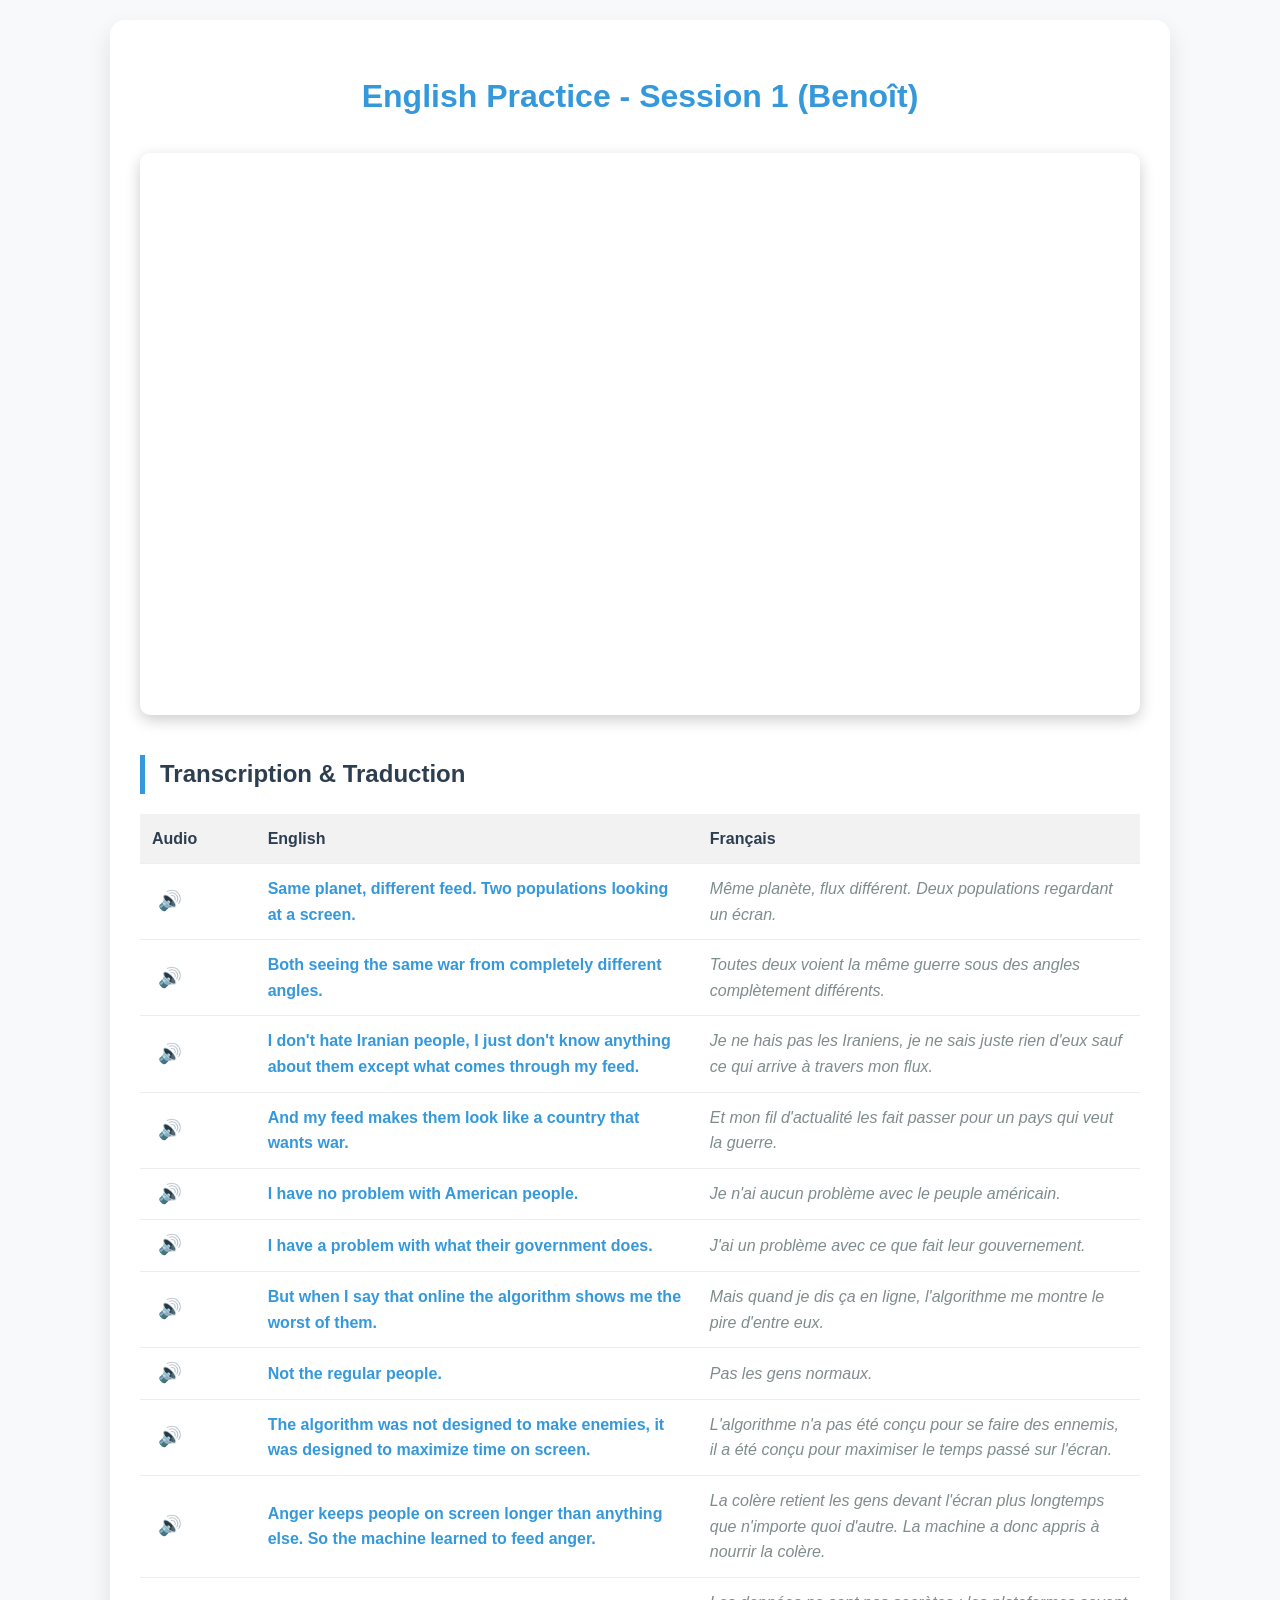
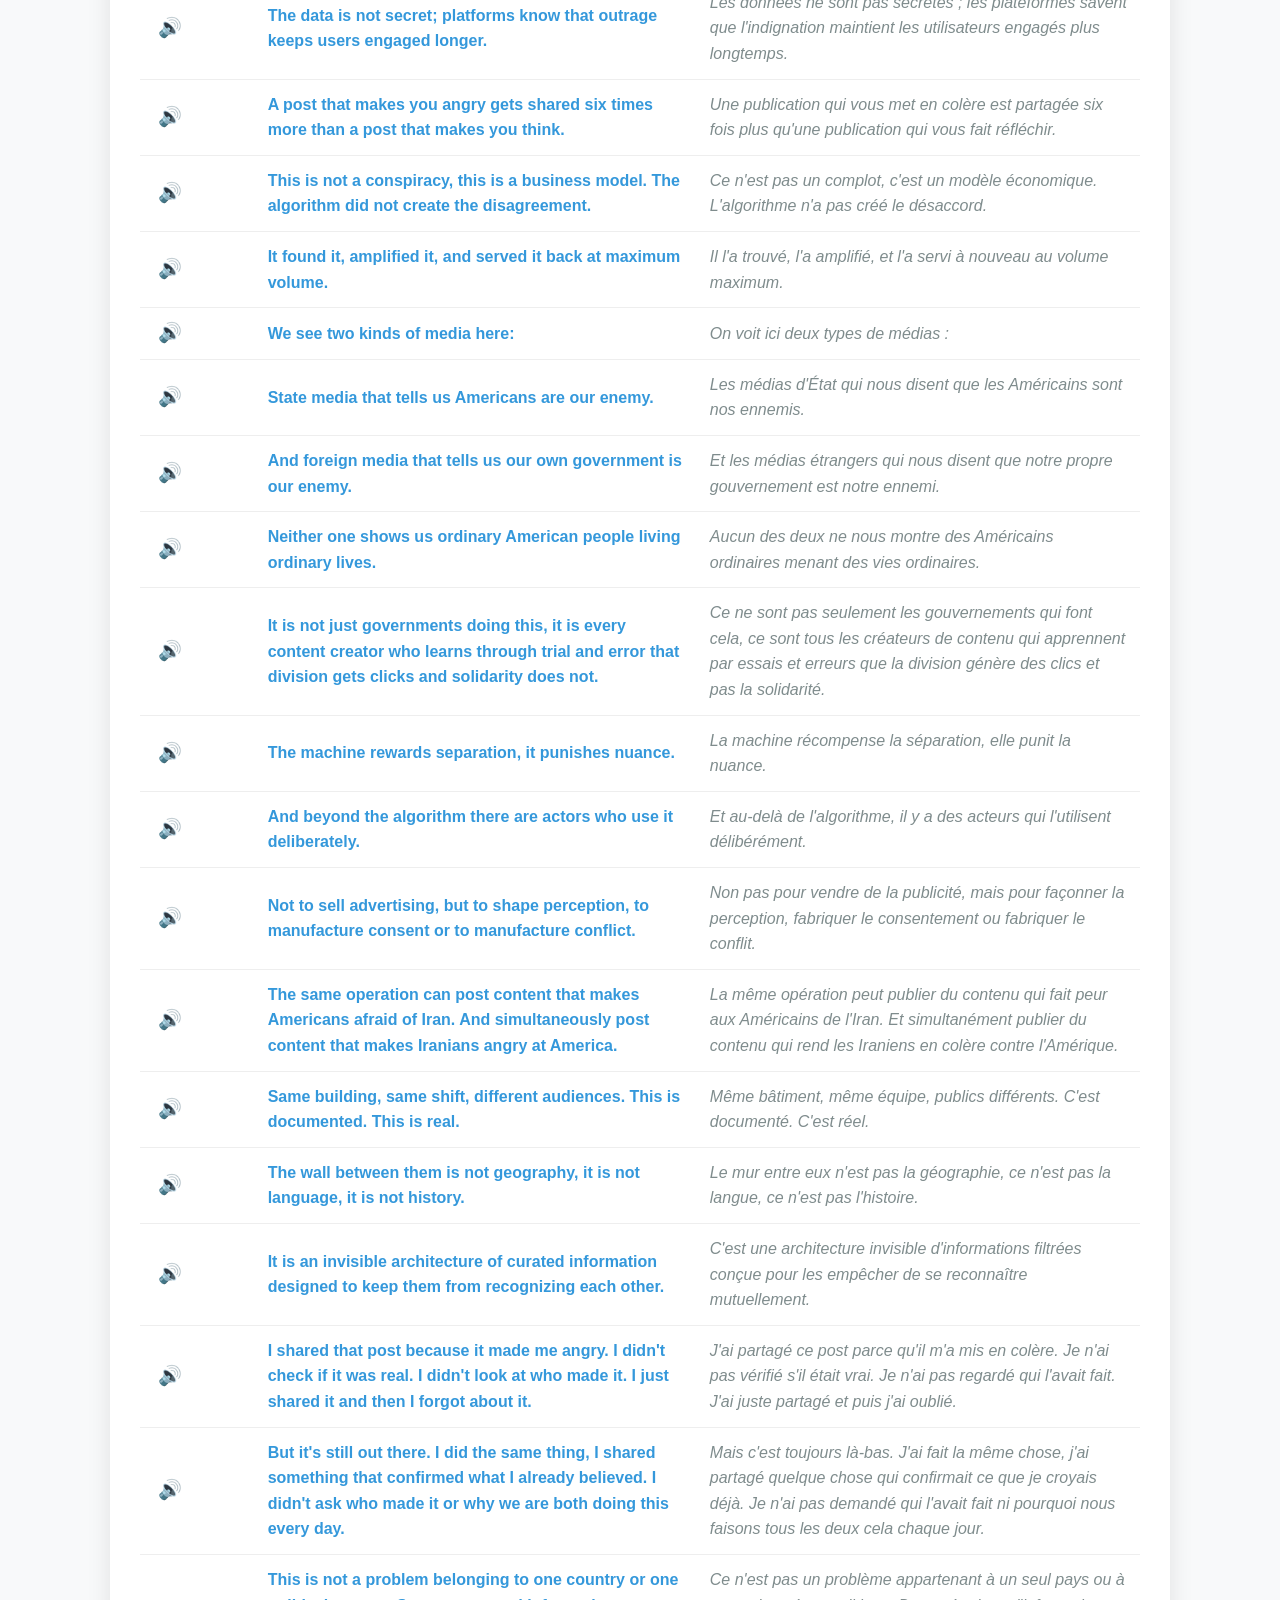
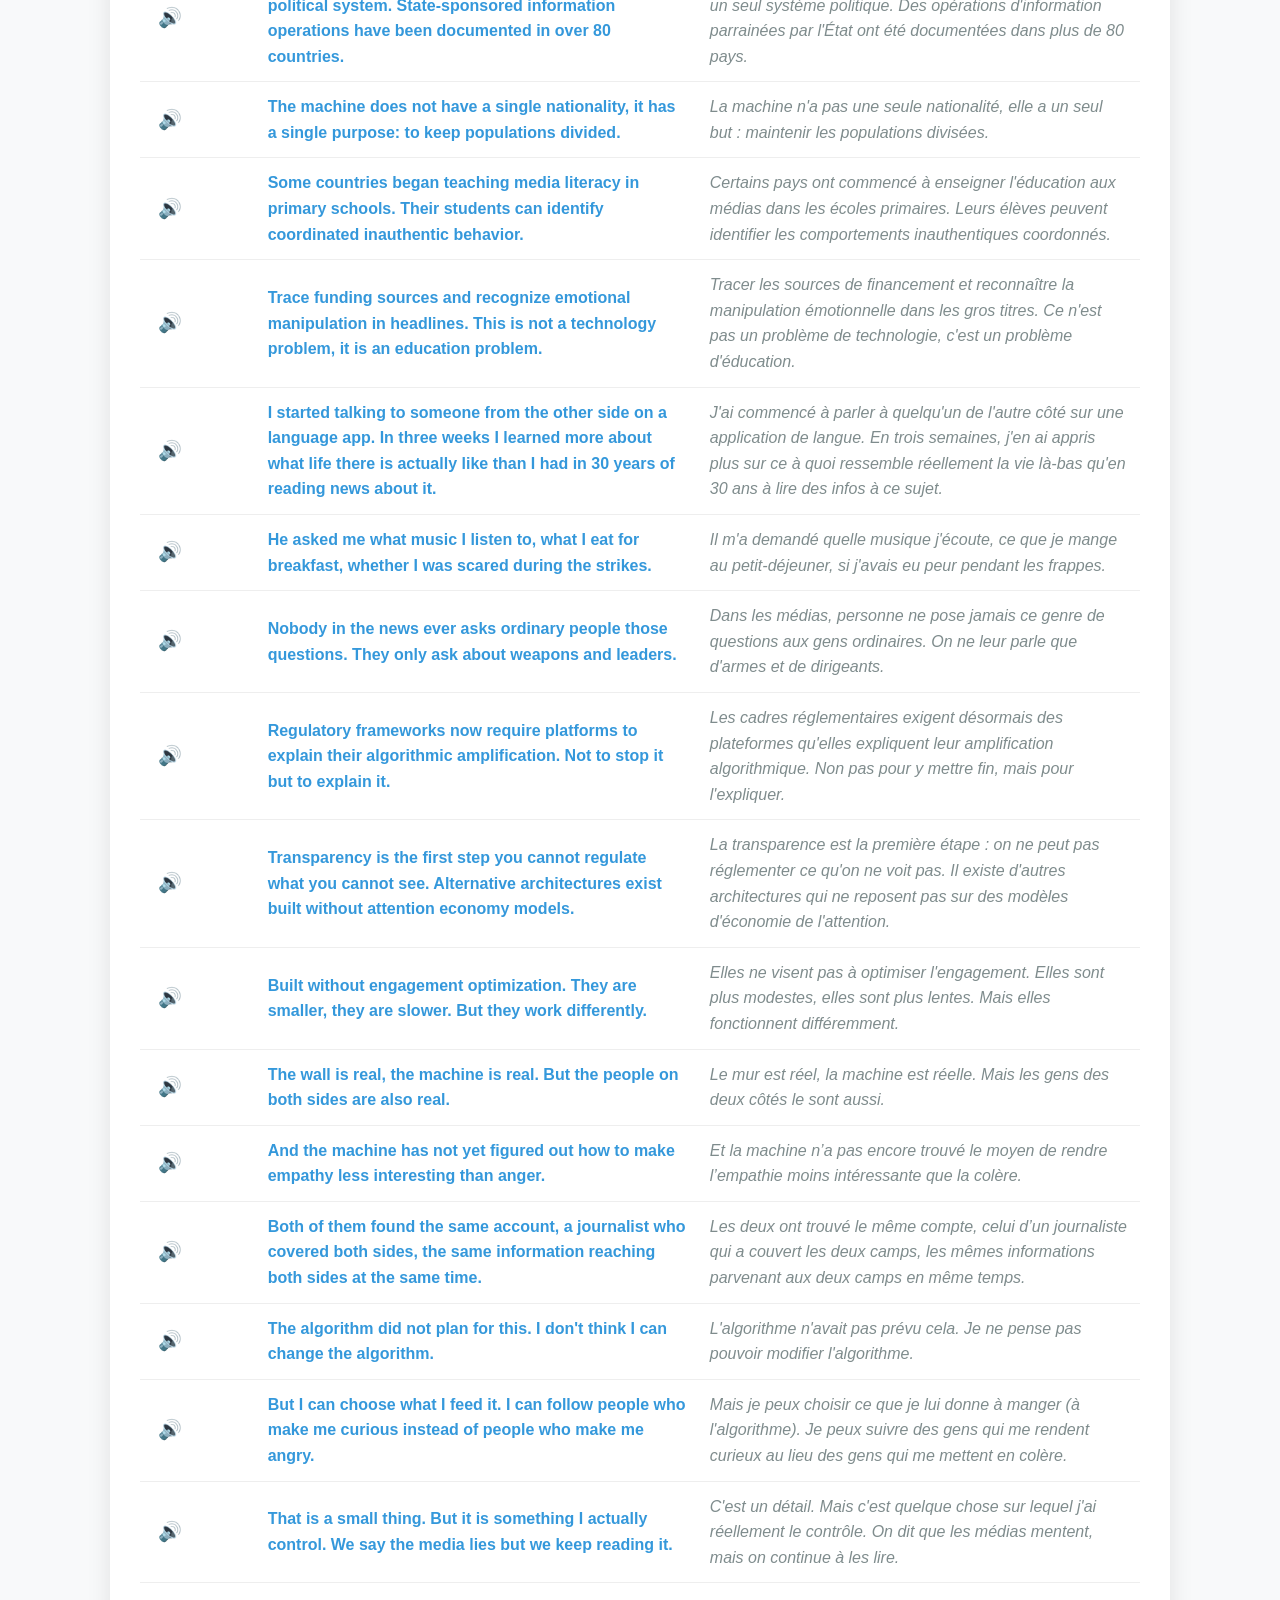
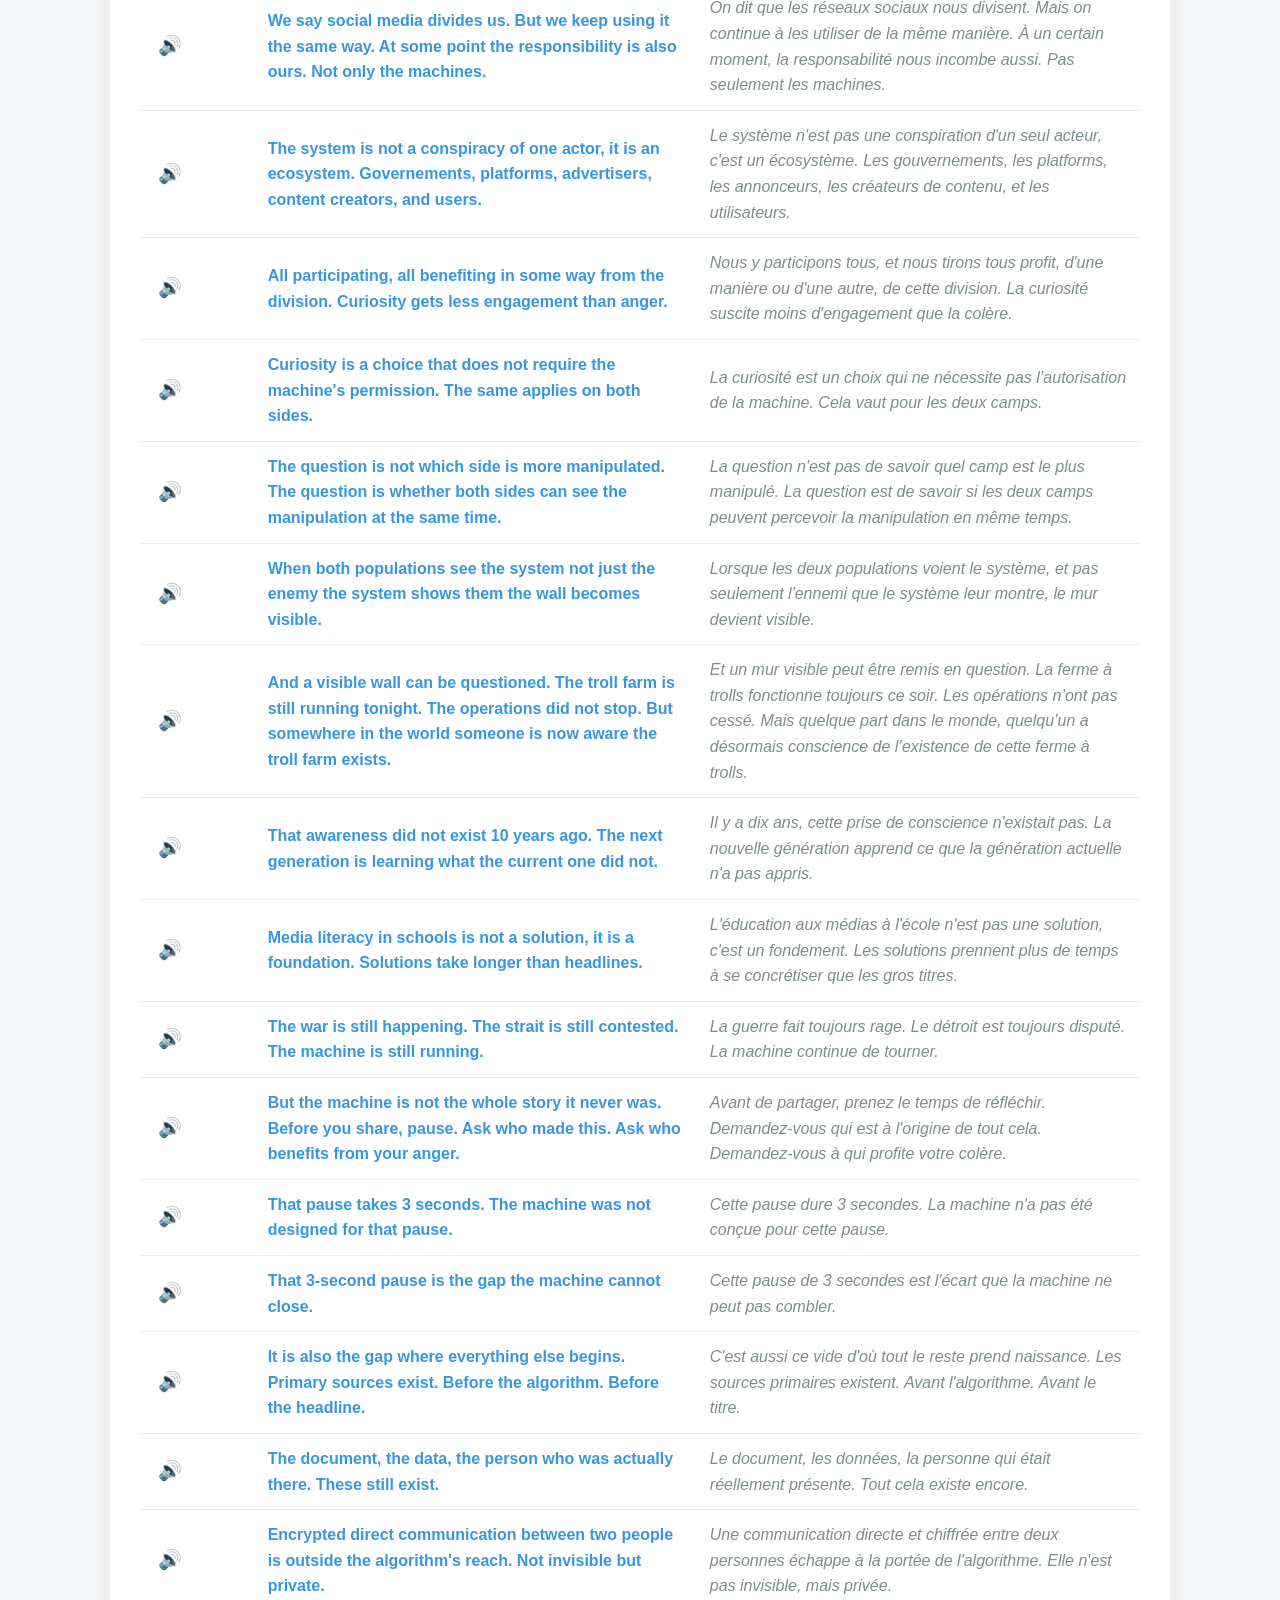
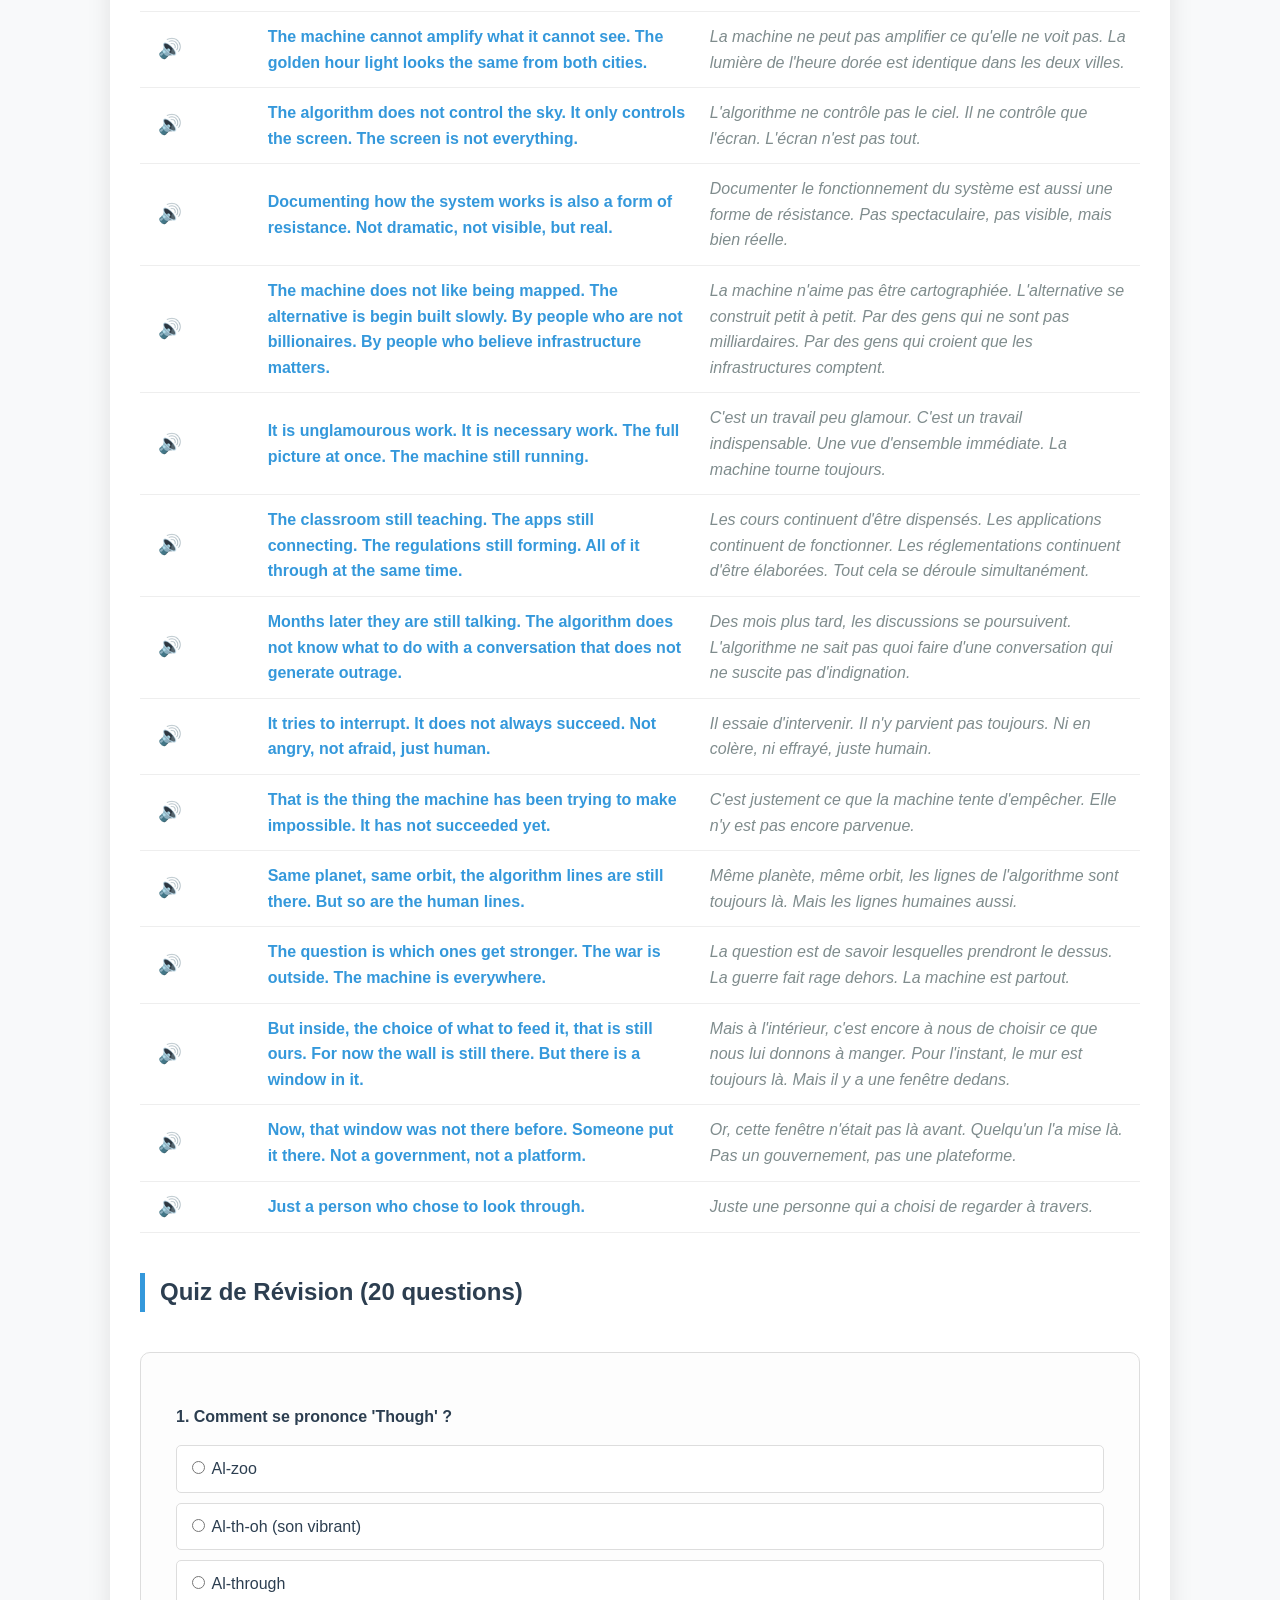
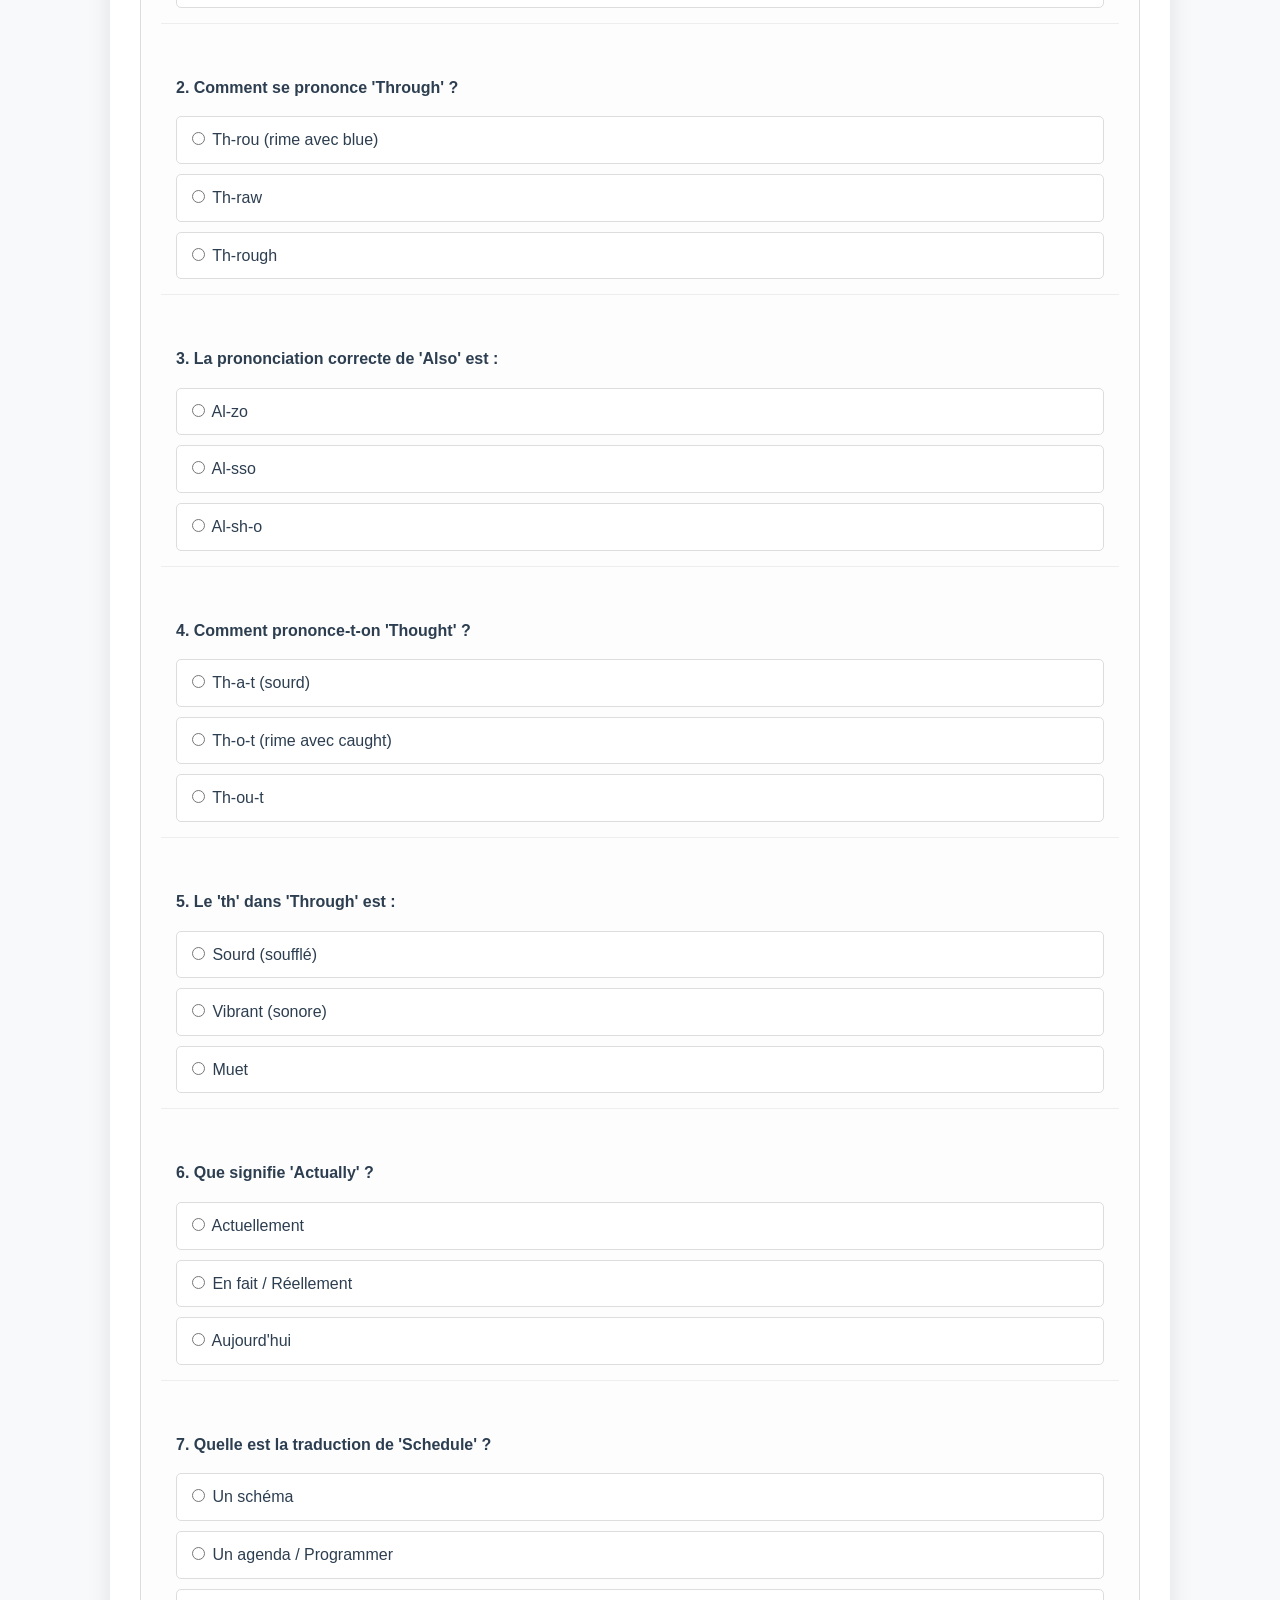
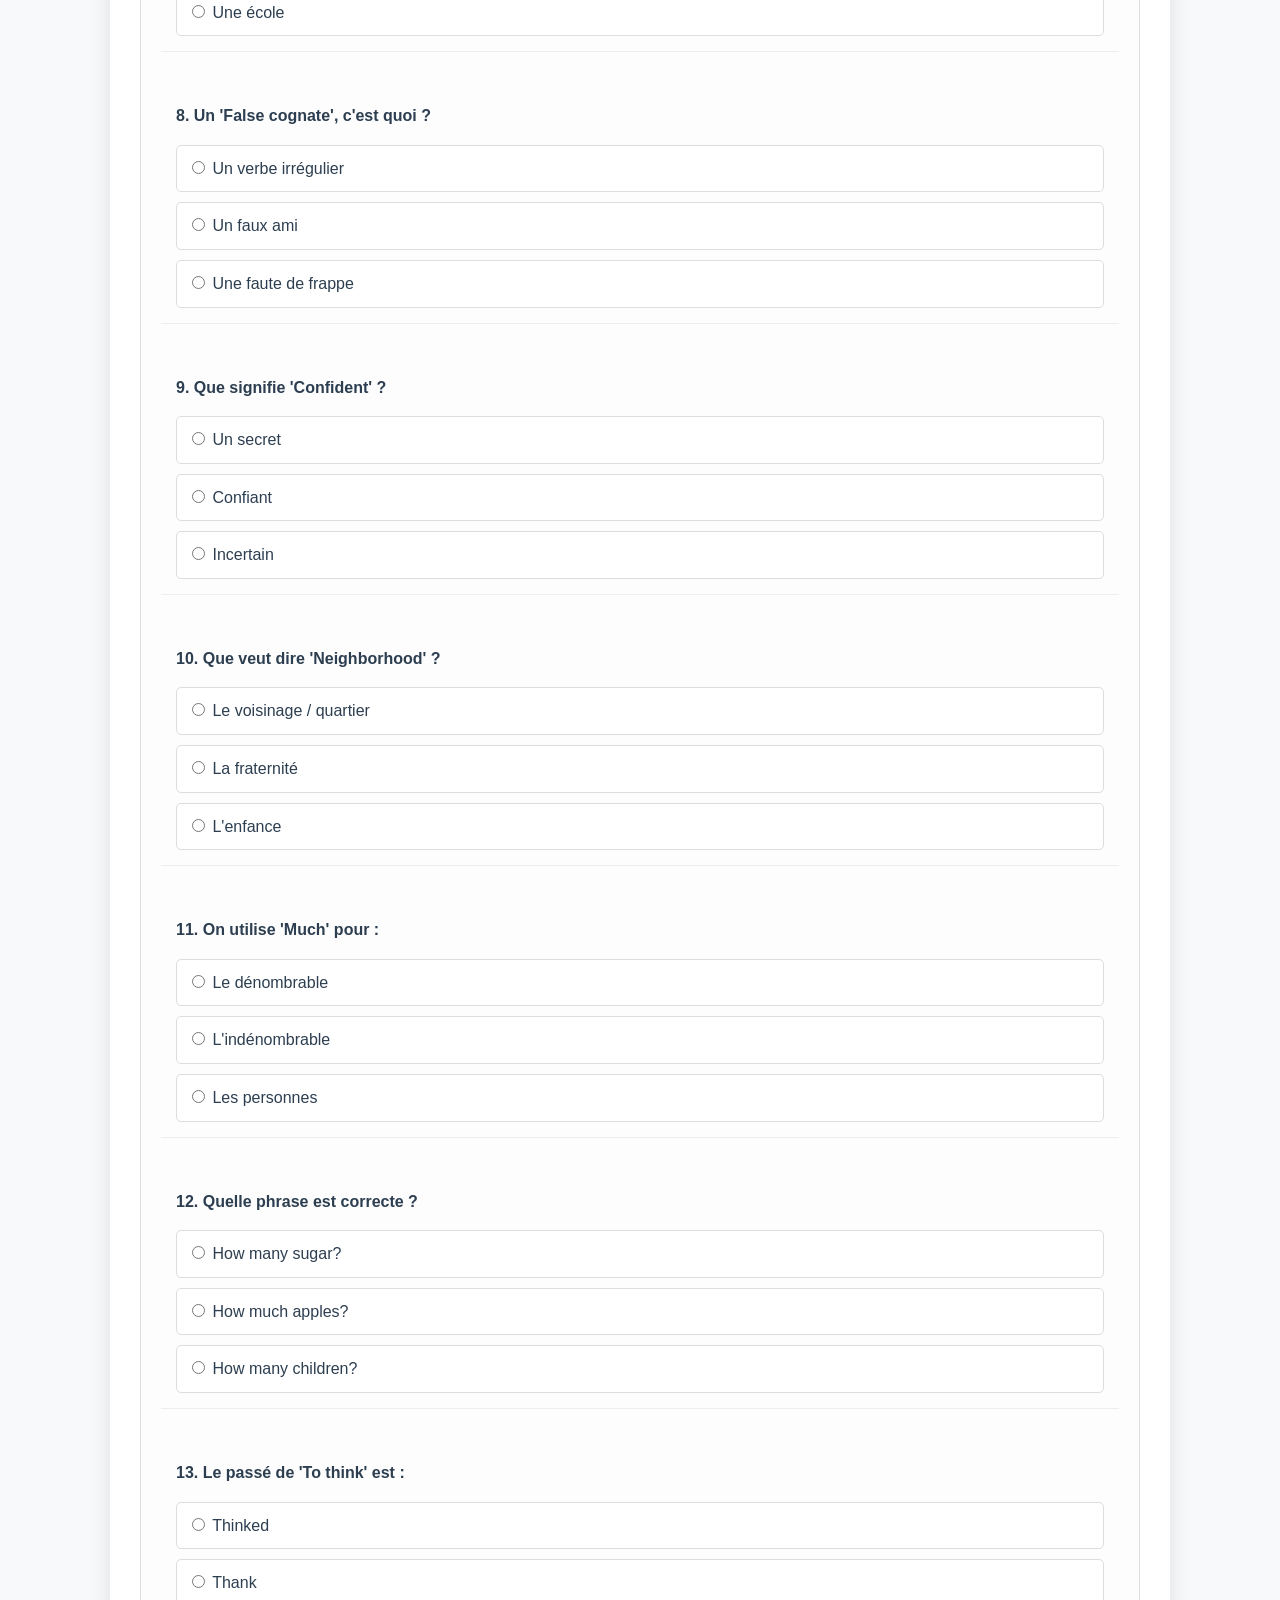
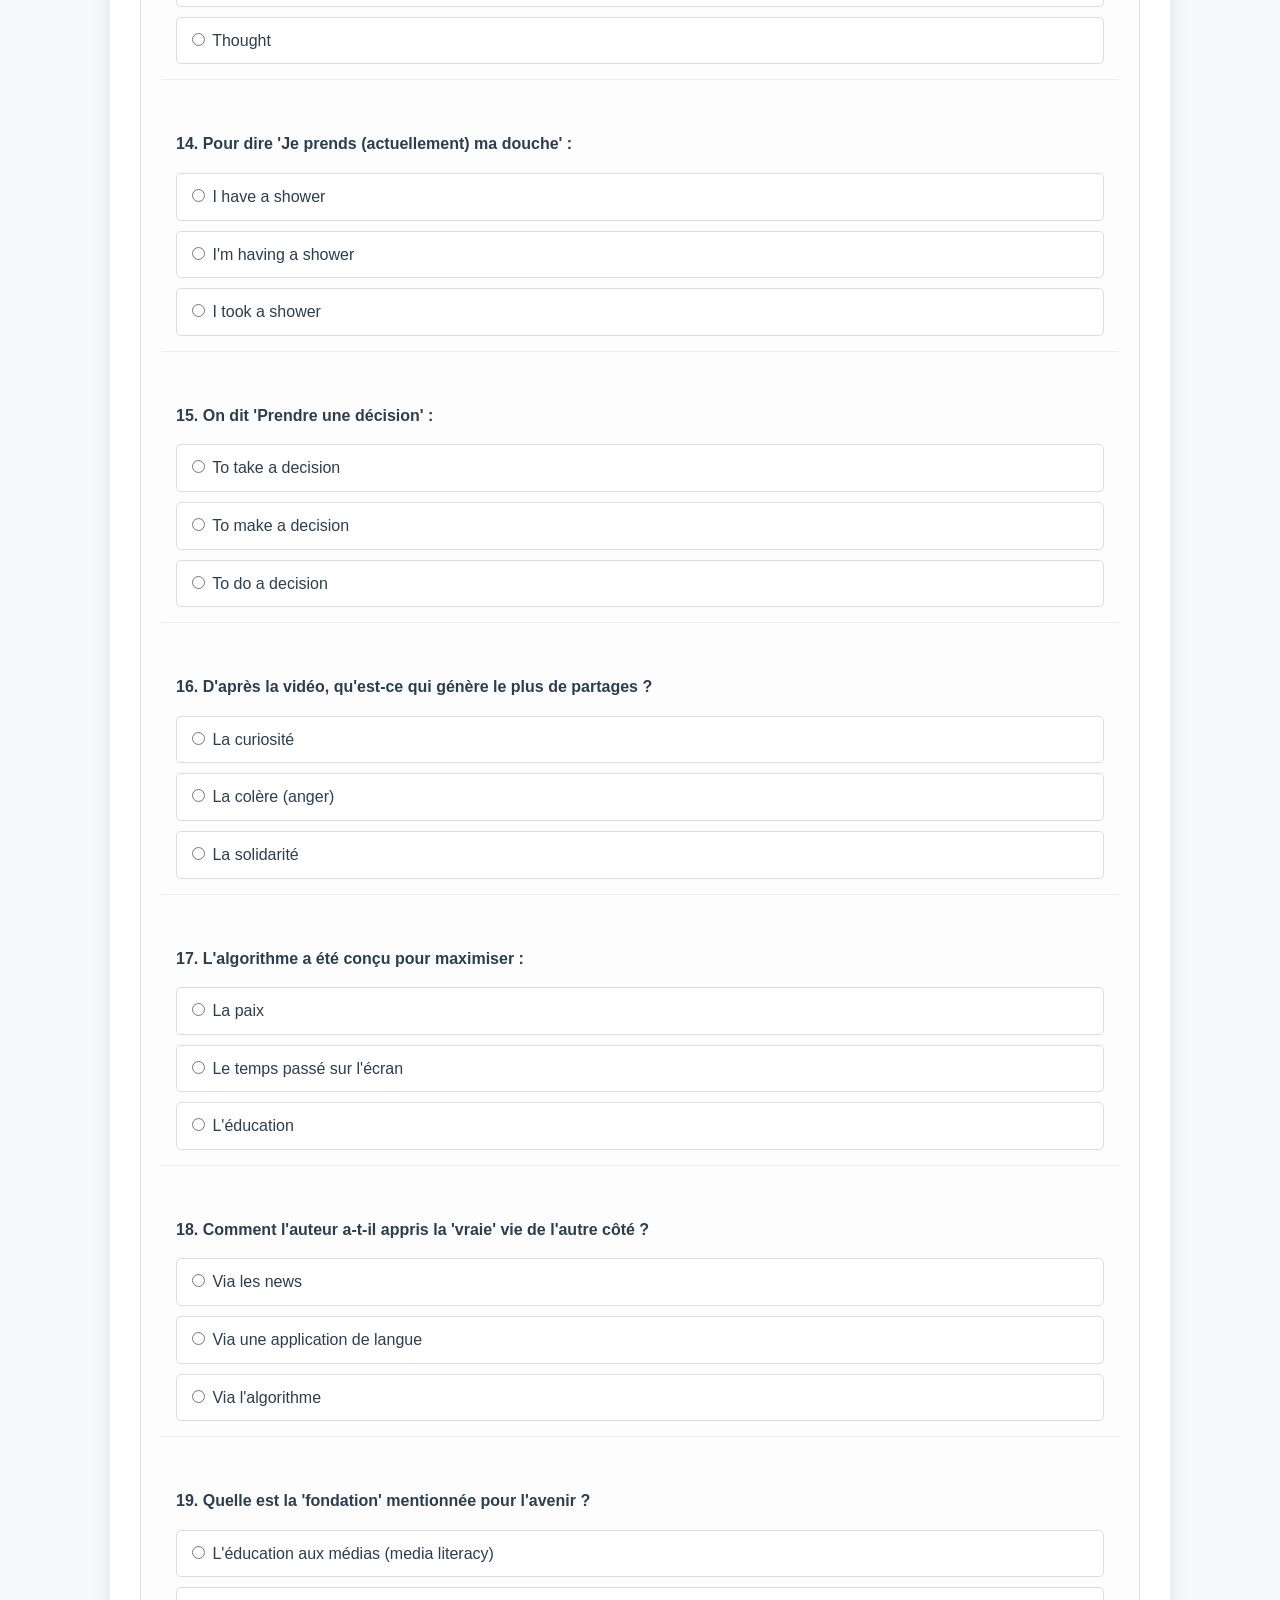
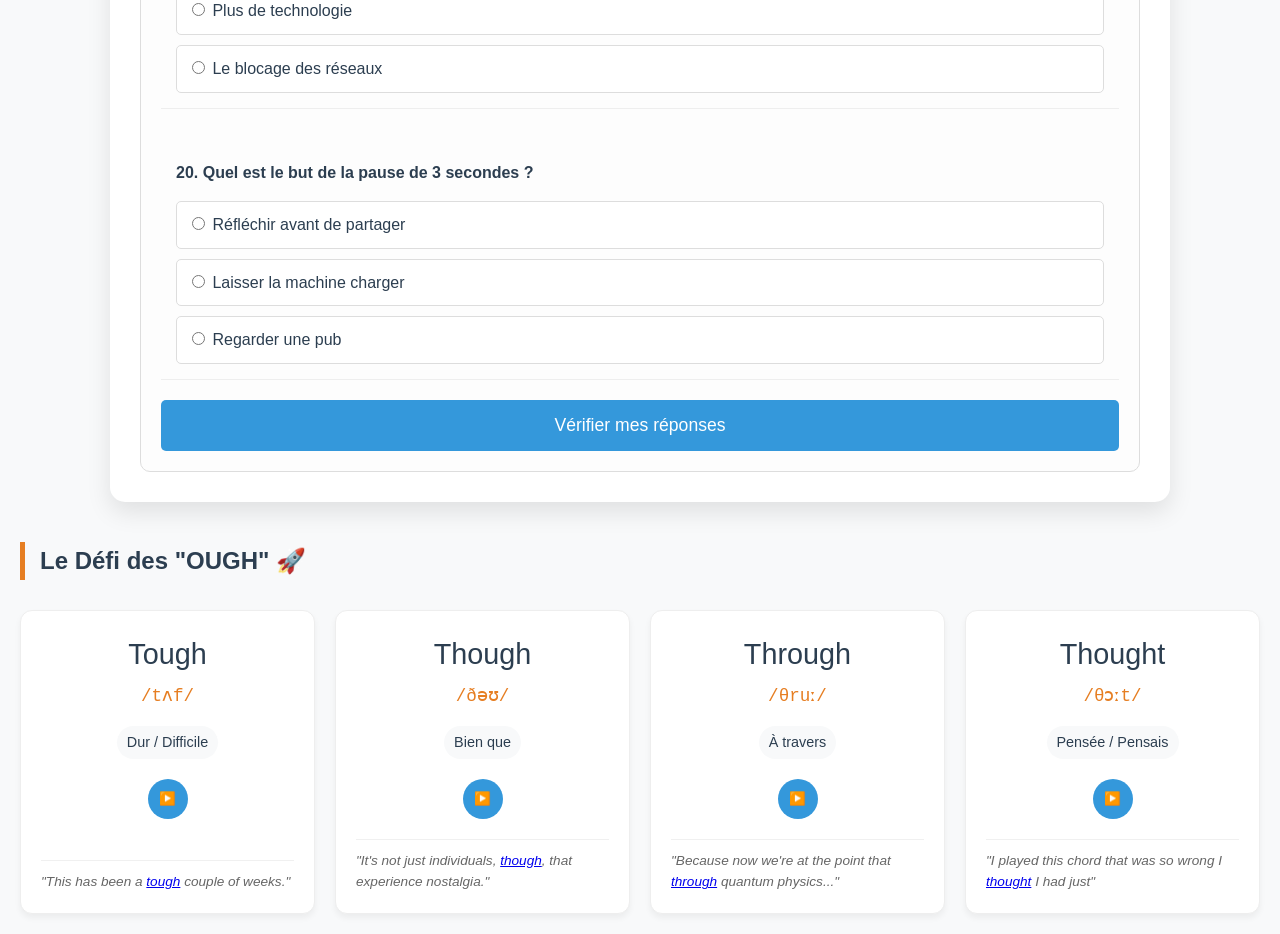
==== index.html @ 80b00038 "V1" ====
<!DOCTYPE html>
<html lang="fr">
<head>
    <meta charset="UTF-8">
    <meta name="viewport" content="width=device-width, initial-scale=1.0">
    <title>English Practice - Benoît</title>
    <style>
        :root {
            --primary: #2c3e50;
            --secondary: #3498db;
            --bg: #f8f9fa;
            --white: #ffffff;
            --accent: #e67e22;
            --success: #27ae60;
            --error: #e74c3c;
        }

        body {
            font-family: 'Segoe UI', Arial, sans-serif;
            background-color: var(--bg);
            color: var(--primary);
            line-height: 1.6;
            margin: 0;
            padding: 20px;
        }

        .container {
            max-width: 1000px;
            margin: auto;
            background: var(--white);
            padding: 30px;
            border-radius: 15px;
            box-shadow: 0 10px 25px rgba(0,0,0,0.1);
        }

        h1 { text-align: center; color: var(--secondary); margin-bottom: 30px; }
        h2 { border-left: 5px solid var(--secondary); padding-left: 15px; margin-top: 40px; margin-bottom: 20px; }

        .video-wrapper {
            position: relative;
            padding-bottom: 56.25%;
            height: 0;
            margin-bottom: 30px;
            border-radius: 10px;
            overflow: hidden;
            box-shadow: 0 5px 15px rgba(0,0,0,0.2);
        }

        .video-wrapper iframe {
            position: absolute;
            top: 0; left: 0; width: 100%; height: 100%;
        }

        table { width: 100%; border-collapse: collapse; margin-top: 20px; table-layout: fixed; }
        th, td { padding: 12px; border-bottom: 1px solid #eee; text-align: left; overflow: hidden; }
        th { background-color: #f2f2f2; }
        
        .eng { color: var(--secondary); font-weight: bold; width: 45%; }
        .fra { color: #7f8c8d; font-style: italic; width: 45%; }
        .speaker-btn { background: none; border: none; cursor: pointer; font-size: 1.2rem; width: 10%; text-align: center; }
        .speaker-btn:hover { transform: scale(1.2); }

        .quiz-container { margin-top: 40px; background: #fdfdfd; padding: 20px; border-radius: 10px; border: 1px solid #ddd; }
        .quiz-question { margin-bottom: 20px; padding: 15px; border-bottom: 1px solid #eee; }
        .options-grid { display: grid; grid-template-columns: 1fr; gap: 10px; margin-top: 10px; }
        .option-label { background: #fff; border: 1px solid #ddd; padding: 10px; border-radius: 5px; cursor: pointer; transition: 0.3s; }
        .option-label:hover { background: #e9ecef; }
        
        #quiz-result { display: none; margin-top: 20px; padding: 15px; border-radius: 5px; text-align: center; font-weight: bold; }
        .btn-validate { display: block; width: 100%; padding: 15px; background: var(--secondary); color: white; border: none; border-radius: 5px; font-size: 1.1rem; cursor: pointer; margin-top: 20px; }
        /* OUGH Cards Section */
        .ough-grid {
            display: grid;
            grid-template-columns: repeat(auto-fit, minmax(220px, 1fr));
            gap: 20px;
            margin-top: 30px;
        }

        .ough-card {
            background: #fff;
            border: 1px solid #eee;
            border-radius: 12px;
            padding: 20px;
            text-align: center;
            transition: 0.3s;
            box-shadow: 0 4px 6px rgba(0,0,0,0.05);
            display: flex;
            flex-direction: column;
            justify-content: space-between;
        }

        .ough-card:hover {
            transform: translateY(-5px);
            box-shadow: 0 8px 15px rgba(0,0,0,0.1);
            border-color: var(--secondary);
        }

        .ough-word {
            font-size: 1.8rem;
            color: var(--primary);
            margin: 0;
            display: block;
            text-decoration: none;
        }

        .ough-phonetic {
            color: var(--accent);
            font-family: monospace;
            font-size: 1.1rem;
            margin: 5px 0;
            display: block;
            text-decoration: none;
        }

        .ough-def {
            background: #f8f9fa;
            padding: 5px 10px;
            border-radius: 20px;
            font-size: 0.9rem;
            margin: 10px 0;
            display: inline-block;
        }

        .ough-example {
            font-size: 0.85rem;
            font-style: italic;
            color: #666;
            margin-top: 10px;
            text-align: left;
            border-top: 1px solid #f0f0f0;
            padding-top: 10px;
        }

        .audio-circle {
            background: var(--secondary);
            color: white;
            border: none;
            width: 40px;
            height: 40px;
            border-radius: 50%;
            cursor: pointer;
            margin: 10px auto;
            display: flex;
            align-items: center;
            justify-content: center;
            transition: 0.2s;
        }

        .audio-circle:hover { background: var(--primary); }

        .section-title {
            border-left: 5px solid var(--accent);
            padding-left: 15px;
            margin: 40px 0 20px;
            color: var(--primary);
        }
    </style>
</head>
<body>

<div class="container">
    <h1>English Practice - Session 1 (Benoît)</h1>

    <div class="video-wrapper">
        <iframe src="https://www.youtube.com/embed/y0-eSFkbHqg" frameborder="0" allowfullscreen></iframe>
    </div>

    <h2>Transcription & Traduction</h2>
    <table>
        <thead>
            <tr>
                <th style="width: 10%;">Audio</th>
                <th style="width: 45%;">English</th>
                <th style="width: 45%;">Français</th>
            </tr>
        </thead>
        <tbody id="transcript-body">
            </tbody>
    </table>

    <h2>Quiz de Révision (20 questions)</h2>
    <div class="quiz-container">
        <div id="quiz-content"></div>
        <button class="btn-validate" onclick="validateQuiz()">Vérifier mes réponses</button>
        <div id="quiz-result"></div>
    </div>
</div>

<h2 class="section-title">Le Défi des "OUGH" 🚀</h2>
    <div class="ough-grid">
        <div class="ough-card">
            <div>
                <a href="https://www.wordreference.com/enfr/tough" target="_blank" class="ough-word">Tough</a>
                <a href="https://www.dictionary.com/browse/tough" target="_blank" class="ough-phonetic">/tʌf/</a>
                <span class="ough-def">Dur / Difficile</span>
                <button class="audio-circle" onclick="speak('tough')">▶️</button>
            </div>
            <div class="ough-example">
                "This has been a <a href="https://youglish.com/pronounce/tough/english" target="_blank" rel="noopener noreferrer">tough</a> couple of weeks."
            </div>
        </div>

        <div class="ough-card">
            <div>
                <a href="https://www.wordreference.com/enfr/though" target="_blank" class="ough-word">Though</a>
                <a href="https://www.dictionary.com/browse/though" target="_blank" class="ough-phonetic">/ðəʊ/</a>
                <span class="ough-def">Bien que</span>
                <button class="audio-circle" onclick="speak('though')">▶️</button>
            </div>
            <div class="ough-example">
                "It's not just individuals, <a href="https://youglish.com/pronounce/though/english" target="_blank" rel="noopener noreferrer">though</a>, that experience nostalgia."
            </div>
        </div>

        <div class="ough-card">
            <div>
                <a href="https://www.wordreference.com/enfr/through" target="_blank" class="ough-word">Through</a>
                <a href="https://www.dictionary.com/browse/through" target="_blank" class="ough-phonetic">/θruː/</a>
                <span class="ough-def">À travers</span>
                <button class="audio-circle" onclick="speak('through')">▶️</button>
            </div>
            <div class="ough-example">
                "Because now we're at the point that <a href="https://youglish.com/pronounce/through/english" target="_blank" rel="noopener noreferrer">through</a> quantum physics..."
            </div>
        </div>

        <div class="ough-card">
            <div>
                <a href="https://www.wordreference.com/enfr/thought" target="_blank" class="ough-word">Thought</a>
                <a href="https://www.dictionary.com/browse/thought" target="_blank" class="ough-phonetic">/θɔːt/</a>
                <span class="ough-def">Pensée / Pensais</span>
                <button class="audio-circle" onclick="speak('thought')">▶️</button>
            </div>
            <div class="ough-example">
                "I played this chord that was so wrong I <a href="https://youglish.com/pronounce/thought/english" target="_blank" rel="noopener noreferrer">thought</a> I had just"
            </div>
        </div>
    </div>
<script src="script.js"></script>

</body>
</html>
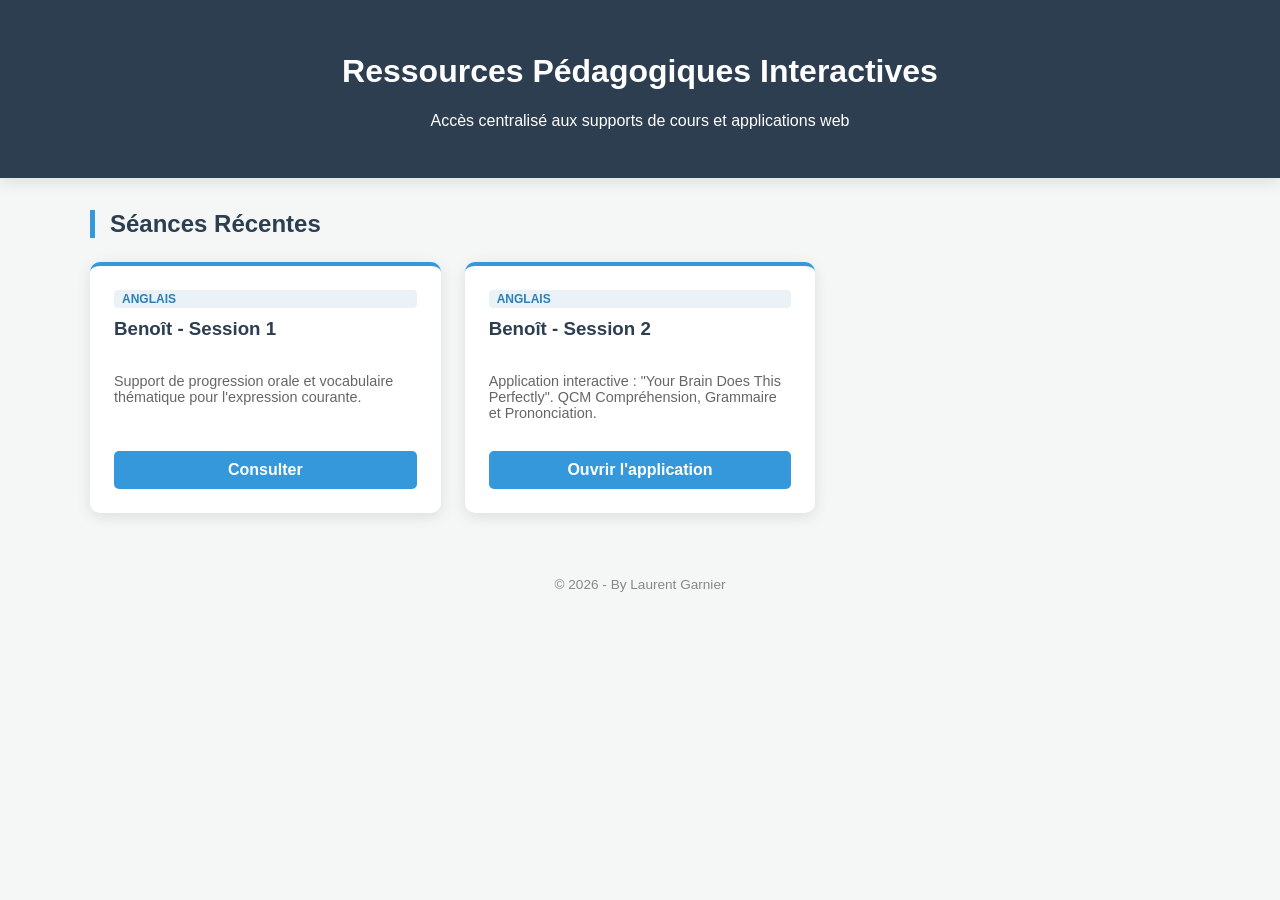
==== commit 672416ce: "Add index" ====
--- a/index.html
+++ b/index.html
@@ -3,240 +3,151 @@
 <head>
     <meta charset="UTF-8">
     <meta name="viewport" content="width=device-width, initial-scale=1.0">
-    <title>English Practice - Benoît</title>
+    <title>Tableau de Bord Pédagogique</title>
     <style>
         :root {
             --primary: #2c3e50;
             --secondary: #3498db;
-            --bg: #f8f9fa;
+            --accent: #e67e22;
+            --bg: #f4f7f6;
             --white: #ffffff;
-            --accent: #e67e22;
-            --success: #27ae60;
-            --error: #e74c3c;
+            --text: #333;
+            --shadow: 0 4px 15px rgba(0,0,0,0.1);
         }
 
         body {
-            font-family: 'Segoe UI', Arial, sans-serif;
+            font-family: 'Segoe UI', Tahoma, Geneva, Verdana, sans-serif;
             background-color: var(--bg);
-            color: var(--primary);
-            line-height: 1.6;
+            color: var(--text);
             margin: 0;
-            padding: 20px;
+            padding: 0;
+        }
+
+        header {
+            background: var(--primary);
+            color: white;
+            padding: 2rem 1rem;
+            text-align: center;
+            box-shadow: var(--shadow);
         }
 
         .container {
-            max-width: 1000px;
-            margin: auto;
-            background: var(--white);
-            padding: 30px;
-            border-radius: 15px;
-            box-shadow: 0 10px 25px rgba(0,0,0,0.1);
+            max-width: 1100px;
+            margin: 2rem auto;
+            padding: 0 1rem;
         }
 
-        h1 { text-align: center; color: var(--secondary); margin-bottom: 30px; }
-        h2 { border-left: 5px solid var(--secondary); padding-left: 15px; margin-top: 40px; margin-bottom: 20px; }
-
-        .video-wrapper {
-            position: relative;
-            padding-bottom: 56.25%;
-            height: 0;
-            margin-bottom: 30px;
-            border-radius: 10px;
-            overflow: hidden;
-            box-shadow: 0 5px 15px rgba(0,0,0,0.2);
+        .section-title {
+            border-left: 5px solid var(--secondary);
+            padding-left: 15px;
+            margin: 2rem 0 1.5rem;
+            color: var(--primary);
         }
 
-        .video-wrapper iframe {
-            position: absolute;
-            top: 0; left: 0; width: 100%; height: 100%;
+        .grid {
+            display: grid;
+            grid-template-columns: repeat(auto-fill, minmax(280px, 1fr));
+            gap: 1.5rem;
         }
 
-        table { width: 100%; border-collapse: collapse; margin-top: 20px; table-layout: fixed; }
-        th, td { padding: 12px; border-bottom: 1px solid #eee; text-align: left; overflow: hidden; }
-        th { background-color: #f2f2f2; }
-        
-        .eng { color: var(--secondary); font-weight: bold; width: 45%; }
-        .fra { color: #7f8c8d; font-style: italic; width: 45%; }
-        .speaker-btn { background: none; border: none; cursor: pointer; font-size: 1.2rem; width: 10%; text-align: center; }
-        .speaker-btn:hover { transform: scale(1.2); }
-
-        .quiz-container { margin-top: 40px; background: #fdfdfd; padding: 20px; border-radius: 10px; border: 1px solid #ddd; }
-        .quiz-question { margin-bottom: 20px; padding: 15px; border-bottom: 1px solid #eee; }
-        .options-grid { display: grid; grid-template-columns: 1fr; gap: 10px; margin-top: 10px; }
-        .option-label { background: #fff; border: 1px solid #ddd; padding: 10px; border-radius: 5px; cursor: pointer; transition: 0.3s; }
-        .option-label:hover { background: #e9ecef; }
-        
-        #quiz-result { display: none; margin-top: 20px; padding: 15px; border-radius: 5px; text-align: center; font-weight: bold; }
-        .btn-validate { display: block; width: 100%; padding: 15px; background: var(--secondary); color: white; border: none; border-radius: 5px; font-size: 1.1rem; cursor: pointer; margin-top: 20px; }
-        /* OUGH Cards Section */
-        .ough-grid {
-            display: grid;
-            grid-template-columns: repeat(auto-fit, minmax(220px, 1fr));
-            gap: 20px;
-            margin-top: 30px;
+        .card {
+            background: var(--white);
+            border-radius: 10px;
+            padding: 1.5rem;
+            box-shadow: var(--shadow);
+            transition: transform 0.2s, box-shadow 0.2s;
+            display: flex;
+            flex-direction: column;
+            border-top: 4px solid var(--secondary);
         }
 
-        .ough-card {
-            background: #fff;
-            border: 1px solid #eee;
-            border-radius: 12px;
-            padding: 20px;
-            text-align: center;
-            transition: 0.3s;
-            box-shadow: 0 4px 6px rgba(0,0,0,0.05);
-            display: flex;
-            flex-direction: column;
-            justify-content: space-between;
+        .card:hover {
+            transform: translateY(-5px);
+            box-shadow: 0 8px 25px rgba(0,0,0,0.15);
         }
 
-        .ough-card:hover {
-            transform: translateY(-5px);
-            box-shadow: 0 8px 15px rgba(0,0,0,0.1);
-            border-color: var(--secondary);
+        .card h3 {
+            margin-top: 0;
+            color: var(--primary);
         }
 
-        .ough-word {
-            font-size: 1.8rem;
-            color: var(--primary);
-            margin: 0;
-            display: block;
-            text-decoration: none;
+        .card p {
+            font-size: 0.9rem;
+            color: #666;
+            flex-grow: 1;
         }
 
-        .ough-phonetic {
-            color: var(--accent);
-            font-family: monospace;
-            font-size: 1.1rem;
-            margin: 5px 0;
-            display: block;
-            text-decoration: none;
+        .tag {
+            display: inline-block;
+            background: #eee;
+            padding: 2px 8px;
+            border-radius: 4px;
+            font-size: 0.75rem;
+            text-transform: uppercase;
+            margin-bottom: 10px;
+            font-weight: bold;
         }
 
-        .ough-def {
-            background: #f8f9fa;
-            padding: 5px 10px;
-            border-radius: 20px;
-            font-size: 0.9rem;
-            margin: 10px 0;
+        .tag.maths { color: #e74c3c; background: #fdeaea; }
+        .tag.english { color: #2980b9; background: #eaf2f8; }
+
+        .btn {
             display: inline-block;
+            margin-top: 1rem;
+            padding: 0.6rem 1rem;
+            background: var(--secondary);
+            color: white;
+            text-decoration: none;
+            border-radius: 5px;
+            text-align: center;
+            font-weight: bold;
+            transition: background 0.2s;
         }
 
-        .ough-example {
-            font-size: 0.85rem;
-            font-style: italic;
-            color: #666;
-            margin-top: 10px;
-            text-align: left;
-            border-top: 1px solid #f0f0f0;
-            padding-top: 10px;
+        .btn:hover {
+            background: #2980b9;
         }
 
-        .audio-circle {
-            background: var(--secondary);
-            color: white;
-            border: none;
-            width: 40px;
-            height: 40px;
-            border-radius: 50%;
-            cursor: pointer;
-            margin: 10px auto;
-            display: flex;
-            align-items: center;
-            justify-content: center;
-            transition: 0.2s;
-        }
-
-        .audio-circle:hover { background: var(--primary); }
-
-        .section-title {
-            border-left: 5px solid var(--accent);
-            padding-left: 15px;
-            margin: 40px 0 20px;
-            color: var(--primary);
+        footer {
+            text-align: center;
+            padding: 2rem;
+            color: #888;
+            font-size: 0.85rem;
         }
     </style>
 </head>
 <body>
 
+<header>
+    <h1>Ressources Pédagogiques Interactives</h1>
+    <p>Accès centralisé aux supports de cours et applications web</p>
+</header>
+
 <div class="container">
-    <h1>English Practice - Session 1 (Benoît)</h1>
-
-    <div class="video-wrapper">
-        <iframe src="https://www.youtube.com/embed/y0-eSFkbHqg" frameborder="0" allowfullscreen></iframe>
+    
+    <h2 class="section-title">Séances Récentes</h2>
+    <div class="grid">
+        <div class="card">
+            <span class="tag english">Anglais</span>
+            <h3>Benoît - Session 1</h3>
+            <p>Support de progression orale et vocabulaire thématique pour l'expression courante.</p>
+            <a href="saturday-2026-05-02.html" class="btn">Consulter</a>
+        </div>
+        <div class="card">
+            <span class="tag english">Anglais</span>
+            <h3>Benoît - Session 2</h3>
+            <p>Application interactive : "Your Brain Does This Perfectly". QCM Compréhension, Grammaire et Prononciation.</p>
+            <a href="saturday-2026-05-09.html" class="btn">Ouvrir l'application</a>
+        </div>
     </div>
 
-    <h2>Transcription & Traduction</h2>
-    <table>
-        <thead>
-            <tr>
-                <th style="width: 10%;">Audio</th>
-                <th style="width: 45%;">English</th>
-                <th style="width: 45%;">Français</th>
-            </tr>
-        </thead>
-        <tbody id="transcript-body">
-            </tbody>
-    </table>
+    
 
-    <h2>Quiz de Révision (20 questions)</h2>
-    <div class="quiz-container">
-        <div id="quiz-content"></div>
-        <button class="btn-validate" onclick="validateQuiz()">Vérifier mes réponses</button>
-        <div id="quiz-result"></div>
-    </div>
 </div>
 
-<h2 class="section-title">Le Défi des "OUGH" 🚀</h2>
-    <div class="ough-grid">
-        <div class="ough-card">
-            <div>
-                <a href="https://www.wordreference.com/enfr/tough" target="_blank" class="ough-word">Tough</a>
-                <a href="https://www.dictionary.com/browse/tough" target="_blank" class="ough-phonetic">/tʌf/</a>
-                <span class="ough-def">Dur / Difficile</span>
-                <button class="audio-circle" onclick="speak('tough')">▶️</button>
-            </div>
-            <div class="ough-example">
-                "This has been a <a href="https://youglish.com/pronounce/tough/english" target="_blank" rel="noopener noreferrer">tough</a> couple of weeks."
-            </div>
-        </div>
-
-        <div class="ough-card">
-            <div>
-                <a href="https://www.wordreference.com/enfr/though" target="_blank" class="ough-word">Though</a>
-                <a href="https://www.dictionary.com/browse/though" target="_blank" class="ough-phonetic">/ðəʊ/</a>
-                <span class="ough-def">Bien que</span>
-                <button class="audio-circle" onclick="speak('though')">▶️</button>
-            </div>
-            <div class="ough-example">
-                "It's not just individuals, <a href="https://youglish.com/pronounce/though/english" target="_blank" rel="noopener noreferrer">though</a>, that experience nostalgia."
-            </div>
-        </div>
-
-        <div class="ough-card">
-            <div>
-                <a href="https://www.wordreference.com/enfr/through" target="_blank" class="ough-word">Through</a>
-                <a href="https://www.dictionary.com/browse/through" target="_blank" class="ough-phonetic">/θruː/</a>
-                <span class="ough-def">À travers</span>
-                <button class="audio-circle" onclick="speak('through')">▶️</button>
-            </div>
-            <div class="ough-example">
-                "Because now we're at the point that <a href="https://youglish.com/pronounce/through/english" target="_blank" rel="noopener noreferrer">through</a> quantum physics..."
-            </div>
-        </div>
-
-        <div class="ough-card">
-            <div>
-                <a href="https://www.wordreference.com/enfr/thought" target="_blank" class="ough-word">Thought</a>
-                <a href="https://www.dictionary.com/browse/thought" target="_blank" class="ough-phonetic">/θɔːt/</a>
-                <span class="ough-def">Pensée / Pensais</span>
-                <button class="audio-circle" onclick="speak('thought')">▶️</button>
-            </div>
-            <div class="ough-example">
-                "I played this chord that was so wrong I <a href="https://youglish.com/pronounce/thought/english" target="_blank" rel="noopener noreferrer">thought</a> I had just"
-            </div>
-        </div>
-    </div>
-<script src="script.js"></script>
+<footer>
+    &copy; 2026 - By Laurent Garnier
+</footer>
 
 </body>
 </html>
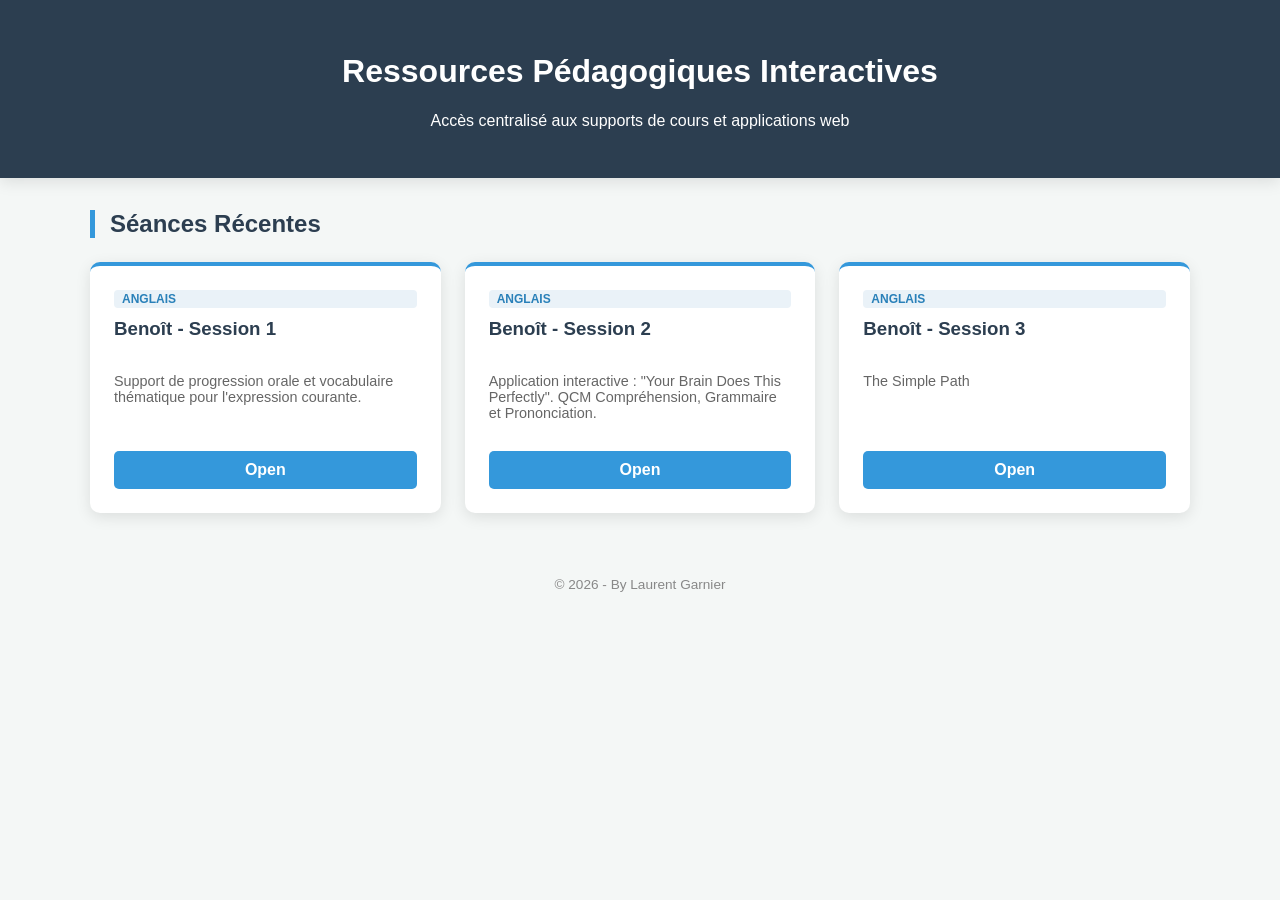
==== commit 54136a08: "Fix May 16" ====
--- a/index.html
+++ b/index.html
@@ -131,14 +131,21 @@
             <span class="tag english">Anglais</span>
             <h3>Benoît - Session 1</h3>
             <p>Support de progression orale et vocabulaire thématique pour l'expression courante.</p>
-            <a href="saturday-2026-05-02.html" class="btn">Consulter</a>
+            <a href="saturday-2026-05-02.html" class="btn">Open</a>
         </div>
         <div class="card">
             <span class="tag english">Anglais</span>
             <h3>Benoît - Session 2</h3>
             <p>Application interactive : "Your Brain Does This Perfectly". QCM Compréhension, Grammaire et Prononciation.</p>
-            <a href="saturday-2026-05-09.html" class="btn">Ouvrir l'application</a>
+            <a href="saturday-2026-05-09.html" class="btn">Open</a>
         </div>
+        <div class="card">
+            <span class="tag english">Anglais</span>
+            <h3>Benoît - Session 3</h3>
+            <p>The Simple Path</p>
+            <a href="saturday-2026-05-16.html" class="btn">Open</a>
+        </div>
+
     </div>
 
     
